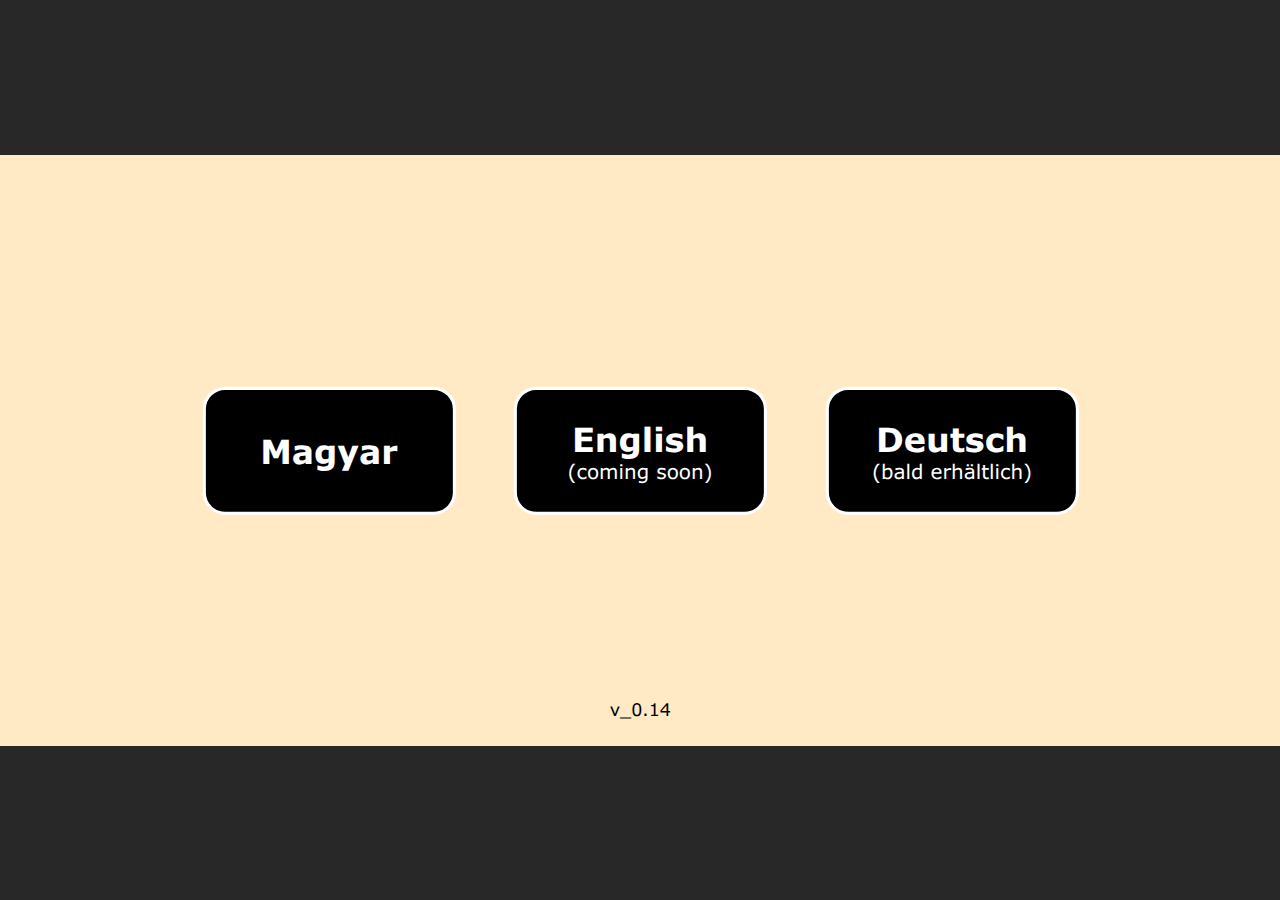
==== story.html @ 5051008b "v_0.14" ====
﻿<!doctype html>
<html lang="en-US">
<head>
  <meta charset="utf-8">
  <!-- Created using Storyline 360 x64 - http://www.articulate.com  -->
  <!-- version: 3.98.34222.0 -->
  <title>Drotvago_beta_v0.14</title>
  <meta http-equiv="x-ua-compatible" content="IE=edge"/>
  <meta name="viewport" content="width=device-width,initial-scale=1,user-scalable=no,shrink-to-fit=no,minimal-ui"/>
  <meta name="apple-mobile-web-app-capable" content="yes"/>
  <style>
    html, body { height: 100%; padding: 0; margin: 0 }
    #app { height: 100%; width: 100%; }
  </style>

  <script>
    window.DS = {};
    window.globals = {
      DATA_PATH_BASE: '',
      HAS_FRAME: true,
      HAS_SLIDE: true,

      lmsPresent: false,
      tinCanPresent: false,
      cmi5Present: false,
      aoSupport: false,
      scale: 'noscale',
      captureRc: false,
      browserSize: 'optimal',
      bgColor: '#282828',
      features: 'DropInAcc,DropInBase,DropInCore,DropInInteractions,DropInVideo,JsApiBasics,MathExpressions,MorphTransition,MultipleQuizTracking,SetFocusTrigger',
      themeName: 'unified',
      preloaderColor: '#FFFFFF',
      suppressAnalytics: false,
      productChannel: 'stable',
      publishSource: 'storyline',
      aid: 'aid|8b0be7cb-7fa3-4f53-8f64-cdc96b9ef255',
      cid: '648fe87a-e2c5-4969-a941-d6211c81d1a7',
      playerVersion: '3.98.34222.0',
      publishTimestamp: '2025-03-24T18:02:42.3605701Z',
      maxIosVideoElements: 10,
      connectionSettings: { message: 'You%20are%20offline.%20Trying%20to%20reconnect...', useDarkTheme: false, mode: 'disabled' },
      hasFeature: function(feature) {
        return this.features.split(',').includes(feature);
      },
      
      parseParams: function(qs) {
        if (window.globals.parsedParams != null) {
          return window.globals.parsedParams;
        }
        qs = (qs || window.location.search.substr(1)).split('+').join(' ');
        var params = {},
            tokens,
            re = /[?&]?([^=]+)=([^&]*)/g;

        while (tokens = re.exec(qs)) {
          params[decodeURIComponent(tokens[1]).trim()] =
            decodeURIComponent(tokens[2]).trim();
        }
        window.globals.parsedParams = params;
        return params;
      }

    };
  </script>
  <script>
    var isIe11 = ('ActiveXObject' in window || window.MSBlobBuilder != null)
      && window.msCrypto != null && !window.ActiveXObject;
    if (isIe11) {
      window.globals.unsupportedBrowser = true;
      document.write(atob('[base64]'));
    }
  </script>

  <script>
    if (window.globals.hasFeature('NewAiCourseTranslation')) {
      
      
    }
  </script>

  
  <script>window.THREE = { };</script>
  
</head>
<body style="background: #282828" class="cs-HTML theme-unified">
  <!-- 360 -->
  <script>!function(){var e,i=/iPhone/i,o=/iPod/i,n=/iPad/i,t=/\biOS-universal(?:.+)Mac\b/i,r=/\bAndroid(?:.+)Mobile\b/i,a=/Android/i,d=/(?:SD4930UR|\bSilk(?:.+)Mobile\b)/i,p=/Silk/i,l=/Windows Phone/i,u=/\bWindows(?:.+)ARM\b/i,b=/BlackBerry/i,s=/BB10/i,c=/Opera Mini/i,f=/\b(CriOS|Chrome)(?:.+)Mobile/i,h=/Mobile(?:.+)Firefox\b/i,v=function(e){return void 0!==e&&"MacIntel"===e.platform&&"number"==typeof e.maxTouchPoints&&e.maxTouchPoints>1&&"undefined"==typeof MSStream};e=function(e){var m={userAgent:"",platform:"",maxTouchPoints:0};e||"undefined"==typeof navigator?"string"==typeof e?m.userAgent=e:e&&e.userAgent&&(m={userAgent:e.userAgent,platform:e.platform,maxTouchPoints:e.maxTouchPoints||0}):m={userAgent:navigator.userAgent,platform:navigator.platform,maxTouchPoints:navigator.maxTouchPoints||0};var g=m.userAgent,y=g.split("[FBAN");void 0!==y[1]&&(g=y[0]),void 0!==(y=g.split("Twitter"))[1]&&(g=y[0]);var A=function(e){return function(i){return i.test(e)}}(g),w={apple:{phone:A(i)&&!A(l),ipod:A(o),tablet:!A(i)&&(A(n)||v(m))&&!A(l),universal:A(t),device:(A(i)||A(o)||A(n)||A(t)||v(m))&&!A(l)},amazon:{phone:A(d),tablet:!A(d)&&A(p),device:A(d)||A(p)},android:{phone:!A(l)&&A(d)||!A(l)&&A(r),tablet:!A(l)&&!A(d)&&!A(r)&&(A(p)||A(a)),device:!A(l)&&(A(d)||A(p)||A(r)||A(a))||A(/\bokhttp\b/i)},windows:{phone:A(l),tablet:A(u),device:A(l)||A(u)},other:{blackberry:A(b),blackberry10:A(s),opera:A(c),firefox:A(h),chrome:A(f),device:A(b)||A(s)||A(c)||A(h)||A(f)},any:!1,phone:!1,tablet:!1};return w.any=w.apple.device||w.android.device||w.windows.device||w.other.device,w.phone=w.apple.phone||w.android.phone||w.windows.phone,w.tablet=w.apple.tablet||w.android.tablet||w.windows.tablet,w}(),"object"==typeof exports&&"undefined"!=typeof module?module.exports=e:"function"==typeof define&&define.amd?define((function(){return e})):this.isMobile=e}();
    window.isMobile.apple.tablet = window.isMobile.apple.tablet ||
      (navigator.platform === 'MacIntel' && navigator.maxTouchPoints > 1);
    window.isMobile.apple.device = window.isMobile.apple.device || window.isMobile.apple.tablet;
    window.isMobile.tablet = window.isMobile.tablet || window.isMobile.apple.tablet;
    window.isMobile.any = window.isMobile.any || window.isMobile.apple.tablet;
  </script>

  <div id="focus-sink" tabindex="-1"></div>

  <div id="preso"></div>
  <script>
    (function() {

      var classTypes = [ 'desktop', 'mobile', 'phone', 'tablet' ];

      var addDeviceClasses = function(prefix, testObj) {
        var curr, i;
        for (i = 0; i < classTypes.length; i++) {
          curr = classTypes[i];
          if (testObj[curr]) {
            document.body.classList.add(prefix + curr);
          }
        }
      };

      var params = window.globals.parseParams(),
          isDevicePreview = params.devicepreview === '1',
          isPhoneOverride = params.deviceType === 'phone' || (isDevicePreview && params.phone == '1'),
          isTabletOverride = (params.deviceType === 'tablet' || isDevicePreview) && !isPhoneOverride,
          isMobileOverride = isPhoneOverride || isTabletOverride;

      var deviceView = {
        desktop: !window.isMobile.any && !isMobileOverride,
        mobile: window.isMobile.any || isMobileOverride,
        phone: isPhoneOverride || (window.isMobile.phone && !isTabletOverride),
        tablet: isTabletOverride || window.isMobile.tablet
      };

      window.globals.deviceView = deviceView;
      window.isMobile.desktop = !window.isMobile.any;
      window.isMobile.mobile = window.isMobile.any;

      addDeviceClasses('view-', deviceView);

    })();
  </script>
  
  <script src='story_content/triggers.js' type=text/javascript></script>
<script src='story_content/user.js' type=text/javascript></script>
  <div class="slide-loader"></div>

  <script>
    var doc = document, loader = doc.body.querySelector('.slide-loader'); [ 1, 2, 3 ].forEach(function(n) { var d = doc.createElement('div'); d.style.backgroundColor = window.globals.preloaderColor; d.classList.add('mobile-loader-dot'); d.classList.add('dot' + n); loader.appendChild(d); });
  </script>

  <div class="mobile-load-title-overlay" style="display: none">
    <div class="mobile-load-title">Drotvago_beta_v0.14</div>
  </div>

  <div class="mobile-chrome-warning"></div>

  
<style>
  .warn-connection-dialog {
    display: none;
    background: transparent;
    pointer-events: all;
    position: fixed;
    left: 0;
    top: 0;
    width: 100%;
    height: 100%;
    z-index: 999;
  }

  .warn-connection-content {
    pointer-events: all;
    border-radius: 4px;
    background: white;
    border: 1px solid #E7E7E7;
    color: #333333;
    box-shadow: 0 2px 4px rgba(0, 0, 0, 0.25);
    transition: all 150ms ease-out;
    position: absolute;
    white-space: nowrap;
  }

  .view-phone.is-landscape .warn-connection-content {
    left: 23px;
    bottom: 23px;
  }

  .view-tablet.is-landscape .warn-connection-content {
    left: 50%;
    top: 20px;
    transform: translateX(-50%);
  }

  .view-mobile.is-portrait .warn-connection-content {
    transform: translate(-50%, calc(-100% - 15px));
  }

  .warn-connection-content p {
    display: inline-block;
    margin: 0 8px 0 0;
    line-height: 33px;
    font-size: 11px;
  }

  .warn-connection-content svg {
    position: relative;
    vertical-align: middle;
    margin: 0 2px 2px 8px;
  }

  .view-desktop .warn-connection-content {
    left: 1.5em;
    bottom: 1.5em;
  }

  .view-desktop .warn-connection-content p {
    font-size: 1.1em;
  }

  .is-offline .warn-connection-dialog {
    display: block;
  }

  .is-offline .cs-panel * {
    pointer-events: none !important;
  }

  .is-offline .cs-panel {
    pointer-events: all !important;
  }

  .is-offline #nav-controls * {
    pointer-events: none !important;
  }

  .is-offline #nav-controls {
    pointer-events: all !important;
  }
</style>

<div class="warn-connection-dialog" role="alertdialog" aria-modal="true" tabindex="0" aria-labelledby="warn-connection-message">
  <div class="warn-connection-content">
    <svg width="17" height="15" viewBox="0 0 17 15" xmlns="http://www.w3.org/2000/svg">
      <path fill="#8F0000" stroke="white" d="M16.07,12.98 L15.88,12.23 L9.51,1.21 C8.97,0.26,7.6,0.26,7.06,1.21 L0.69,12.23 C0.15,13.16,0.81,14.36,1.91,14.36 H14.65 C15.47,14.36,16.05,13.7,16.07,12.98 Z"/>
      <path fill="white" stroke="white" d="M8.58,5.5 C8.35,5.28,8.5,5.35,8.21,5.32 C8.09,5.35,7.97,5.49,7.96,5.67 C7.97,5.79,7.98,5.92,7.98,6.04 L7.98,6.04 C7.99,6.17,8,6.31,8.01,6.43 L8.01,6.44 C8.03,6.92,8.06,7.41,8.09,7.9 L8.09,7.9 C8.12,8.39,8.14,8.88,8.17,9.37 C8.17,9.39,8.18,9.42,8.2,9.44 C8.23,9.46,8.25,9.47,8.28,9.47 C8.31,9.47,8.34,9.46,8.35,9.44 C8.37,9.43,8.38,9.4,8.39,9.35 L8.39,9.34 C8.39,9.24,8.4,9.15,8.4,9.05 L8.4,9.05 C8.41,8.96,8.41,8.86,8.42,8.75 C8.43,8.44,8.45,8.12,8.47,7.81 L8.47,7.81 C8.49,7.49,8.51,7.18,8.53,6.87 C8.55,6.46,8.56,6.05,8.59,5.64 L8.6,5.62 C8.6,5.57,8.59,5.53,8.58,5.5 L8.21,5.32 Z"/>
      <circle fill="white" stroke="white" cx="8.3" cy="11.35" r="0.3"/>
    </svg>
    <p id="warn-connection-message">You are offline. Trying to reconnect...</p>
  </div>
</div>

<script>
  (function() {
    window.DS.connection = {
      warningShown: false,
      assets: {},
      loadingAssetGroup: false,
      retryDelay: 500
    };

    var connectionSettings = window.globals.connectionSettings || {};

    var useConnectionMessages = window.AbortController != null &&
      window.location.protocol != 'file:' &&
      connectionSettings.mode === 'normal';

    window.DS.connection.useConnectionMessages = useConnectionMessages;

    var assetCount = 0;
    var checkLoadedId;


    if (useConnectionMessages && connectionSettings != null) {
      var contentEl = document.querySelector('.warn-connection-content');
      var messageEl = contentEl.querySelector('p');

      if (connectionSettings.useDarkTheme) {
        contentEl.style.borderColor = '#BABBBA';
        contentEl.style.backgroundColor = '#282828';
        contentEl.style.color = '#FFFFFF';
      }

      if (connectionSettings.message != null) {
        messageEl.textContent = window.decodeURIComponent(connectionSettings.message);
      }
    }

    function checkAssetsReady() {
      for (var i in DS.connection.assets) {
        if (!DS.connection.assets[i].success) {
          return false;
        }
      }
      return true;
    }

    function stopAssetGroup() {
      if (!useConnectionMessages) { return; }

      assetCount = 0;

      DS.connection.oldAssetGroup = DS.connection.assets;
      DS.connection.assets = {};
      DS.connection.loadingAssetGroup = false;
      clearInterval(checkLoadedId);
    }

    function startAssetGroup() {
      if (!useConnectionMessages) { return; }
      var ticks = 0;
      clearInterval(checkLoadedId);
      checkLoadedId = setInterval(function() {
        var loaded = 0;
        if (assetCount === 0 && loaded === 0) {
          clearInterval(checkLoadedId);
          return;
        }

        for (var i in DS.connection.assets) {
          if (DS.connection.assets[i].success) {
            loaded++;
          }
        }

        if (assetCount === loaded && checkAssetsReady()) {
          for (var i in DS.connection.assets) {
            if (DS.connection.assets[i].action) {
              DS.connection.assets[i].action();
            }
          }
          hideWarning();
          stopAssetGroup();
        }
      }, 100)
    }

    function requiredAsset(url, action, retry, type) {
      if (!useConnectionMessages) { return; }
      if (DS.connection.assets[url]) { return; }

      DS.connection.assets[url] = {
        success: false, action: action, retry: retry, type: type
      };
      assetCount = Object.keys(DS.connection.assets).length;
      if (!DS.connection.loadingAssetGroup) {
        startAssetGroup();
      }
      DS.connection.loadingAssetGroup = true;
    }

    function assetLoaded(url) {
      if (!useConnectionMessages) { return; }
      if (DS.connection.assets[url]) {
        DS.connection.assets[url].success = true;
      }
    }

    function assetFailed(url) {
      if (!useConnectionMessages) { return; }
      if (!DS.connection.assets[url]) {
        if (/\.js$/.test(url) && url.indexOf('transcripts') === -1) {
          setTimeout(function() {
            if (DS.connection.lastSlideLoaded != null) {
              DS.connection.lastSlideLoaded();
            }
          }, DS.connection.retryDelay);
        }
        return;
      }
      if (!DS.connection.warningShown) { showWarning(); }
      if (DS.connection.assets[url].retry) {
        setTimeout(function() {
          if (!DS.connection.assets[url].success) {
            DS.connection.assets[url].retry()
          }
        }, DS.connection.retryDelay);
      }
    }

    function hideWarning() {
      document.body.classList.remove('is-offline');
      DS.connection.warningShown = false;
      enableKeys();
    }
    DS.connection.hideWarning = hideWarning

    function showWarning(btn) {
      document.body.classList.add('is-offline')
      DS.connection.warningShown = true;
      updateWarningPosition();
      disableKeys();
    }

    function updateWarningPosition() {
      if (!DS.connection.warningShown) {
        return;
      }

      var isPortrait = document.body.classList.contains('is-portrait');
      var isMobile = document.body.classList.contains('view-mobile');
      var warningEl = document.querySelector('.warn-connection-content');

      if (isPortrait && isMobile) {
        var slide = document.querySelector('.primary-slide');
        var slideRect = slide != null
          ? slide.getBoundingClientRect()
          : { top: window.innerHeight, left: 0, width: window.innerWidth };

        warningEl.style.top = `${slideRect.top}px`
        warningEl.style.left = `${slideRect.left + slideRect.width / 2}px`
      } else {
        warningEl.style.top = null;
        warningEl.style.left = null;
      }

      window.requestAnimationFrame(updateWarningPosition);
    }

    function onDisableKeyDown(e) {
      e.preventDefault();
      e.stopImmediatePropagation();
    }

    function onDisableKeyUp(e) {
      e.preventDefault();
      e.stopImmediatePropagation();
    }

    var accStyle = document.createElement('style');
    var warnDialogEl = document.querySelector('.warn-connection-dialog');

    function disableKeys() {
      if (DS.views && DS.views.nsStack && DS.views.nsStack.length === 1) {
        DS.views.nsStack[0].tabReachable = false
        DS.views.nsStack[0].updateTabIndex(true, true);
      }

      accStyle.innerHTML = '.acc-shadow-dom { display: none; }';
      document.body.appendChild(accStyle);

      warnDialogEl.parentNode.append(warnDialogEl);
      warnDialogEl.focus();
    }

    function enableKeys() {
      accStyle.remove();
      if (DS.views && DS.views.nsStack && DS.views.nsStack.length === 1 && DS.views.nsStack[0].name === '_frame') {
        DS.views.nsStack[0].tabReachable = true;
        DS.views.nsStack[0].updateTabIndex();
      }
    }

    // these will all be noops if the feature flag isn't set in
    // the data and `window.globals.features`
    DS.connection.requiredAsset = requiredAsset;
    DS.connection.assetLoaded = assetLoaded;
    DS.connection.assetFailed = assetFailed;
    DS.connection.stopAssetGroup = stopAssetGroup;
    DS.connection.startAssetGroup = startAssetGroup;
  })();
</script>


  <script>
    
    if (window.autoSpider && window.vInterfaceObject) {
      document.querySelector('.mobile-load-title-overlay').style.display = 'none';
    }
  </script>

  

  <link rel="stylesheet" href="html5/data/css/output.min.css" data-noprefix/>
</body>
<script src="html5/lib/scripts/bootstrapper.min.js"></script>
</html>
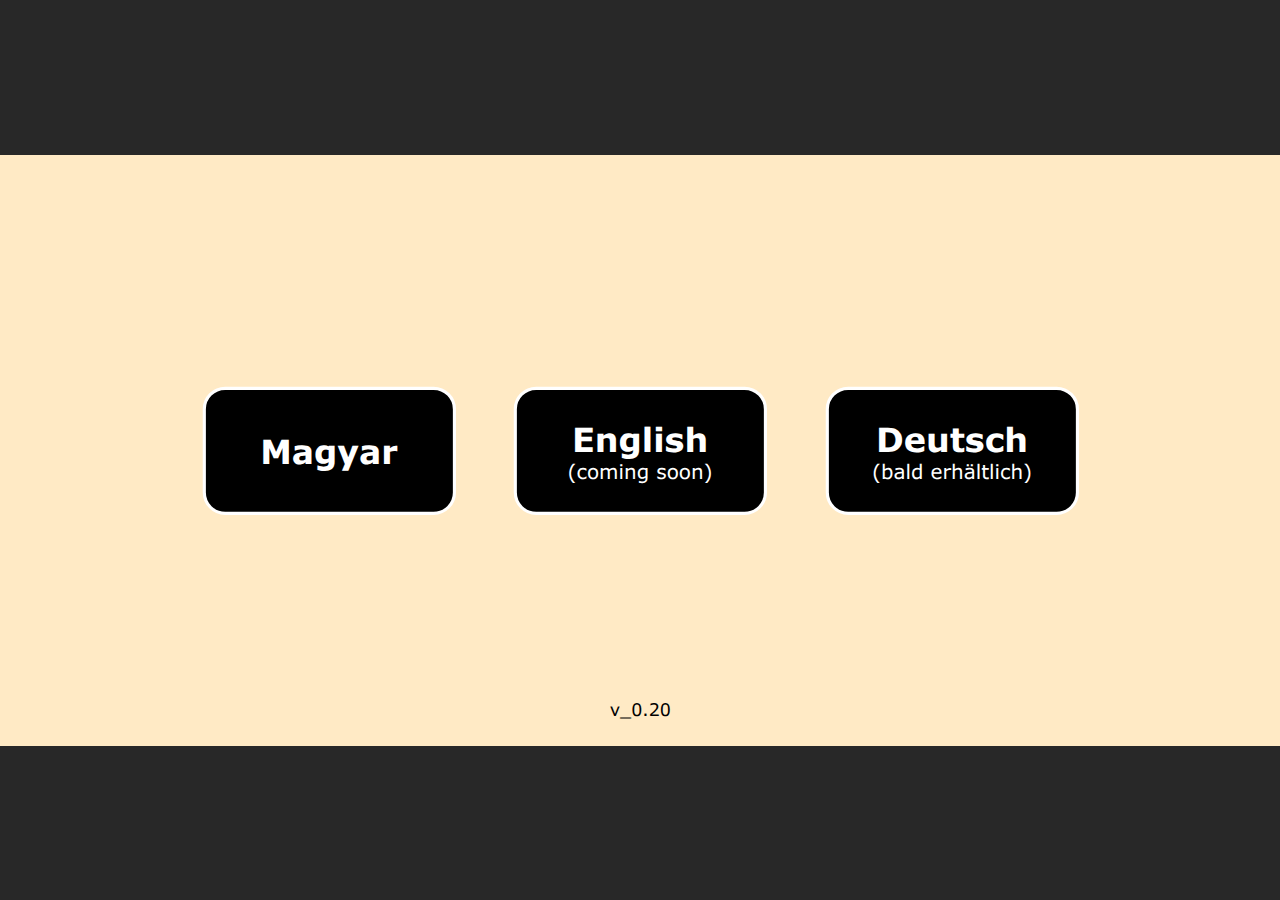
==== commit e6154ba3: "v_0.20" ====
--- a/story.html
+++ b/story.html
@@ -3,8 +3,8 @@
 <head>
   <meta charset="utf-8">
   <!-- Created using Storyline 360 x64 - http://www.articulate.com  -->
-  <!-- version: 3.98.34222.0 -->
-  <title>Drotvago_beta_v0.14</title>
+  <!-- version: 3.98.34263.0 -->
+  <title>Drotvago_beta_v0.20</title>
   <meta http-equiv="x-ua-compatible" content="IE=edge"/>
   <meta name="viewport" content="width=device-width,initial-scale=1,user-scalable=no,shrink-to-fit=no,minimal-ui"/>
   <meta name="apple-mobile-web-app-capable" content="yes"/>
@@ -36,8 +36,8 @@
       publishSource: 'storyline',
       aid: 'aid|8b0be7cb-7fa3-4f53-8f64-cdc96b9ef255',
       cid: '648fe87a-e2c5-4969-a941-d6211c81d1a7',
-      playerVersion: '3.98.34222.0',
-      publishTimestamp: '2025-03-24T18:02:42.3605701Z',
+      playerVersion: '3.98.34263.0',
+      publishTimestamp: '2025-03-27T17:59:19.9072268Z',
       maxIosVideoElements: 10,
       connectionSettings: { message: 'You%20are%20offline.%20Trying%20to%20reconnect...', useDarkTheme: false, mode: 'disabled' },
       hasFeature: function(feature) {
@@ -142,7 +142,7 @@
   </script>
 
   <div class="mobile-load-title-overlay" style="display: none">
-    <div class="mobile-load-title">Drotvago_beta_v0.14</div>
+    <div class="mobile-load-title">Drotvago_beta_v0.20</div>
   </div>
 
   <div class="mobile-chrome-warning"></div>
--- a/html5/data/css/output.min.css
+++ b/html5/data/css/output.min.css
@@ -1,48 +1,60 @@
 @font-face {
-  font-family: 'LatoBold Charset1_ Bold90657E5D';
+  font-family: 'LatoBold Charset1_ BoldAAB46901';
   src: url('[data-uri]');
   font-style: normal;
   font-weight: normal;
 }
 @font-face {
-  font-family: 'Lato Charset1_ 5gOsyVMq567D6325';
+  font-family: 'Lato Charset1_ 6E1JVYzE889F4CE3';
   src: url('[data-uri]');
   font-style: normal;
   font-weight: normal;
 }
 @font-face {
-  font-family: 'VerdanaBold CharsetBoldA1E8A81A';
-  src: url('[data-uri]');
-  font-style: normal;
-  font-weight: normal;
-}
-@font-face {
-  font-family: 'Verdana Charset1_ 6qyNME76F0A8D';
-  src: url('[data-uri]');
-  font-style: normal;
-  font-weight: normal;
-}
-@font-face {
-  font-family: 'Arial Charset1_ 63xG9FI4BD82B24';
+  font-family: 'VerdanaBold CharsetBoldF4AD9B06';
+  src: url('[data-uri]');
+  font-style: normal;
+  font-weight: normal;
+}
+@font-face {
+  font-family: 'Verdana Charset1_ 5WFqd5C554137';
+  src: url('[data-uri]');
+  font-style: normal;
+  font-weight: normal;
+}
+@font-face {
+  font-family: 'Arial Charset1_ 5eCgq3758C4BA06';
   src: url('[data-uri]');
   font-style: normal;
   font-weight: normal;
 }
 @font-face {
-  font-family: 'Cascadia Mono PL Light 8A3A669A';
-  src: url('[data-uri]');
-  font-style: normal;
-  font-weight: normal;
-}
-@font-face {
-  font-family: 'Cascadia Mono PL SeBold23016454';
-  src: url('[data-uri]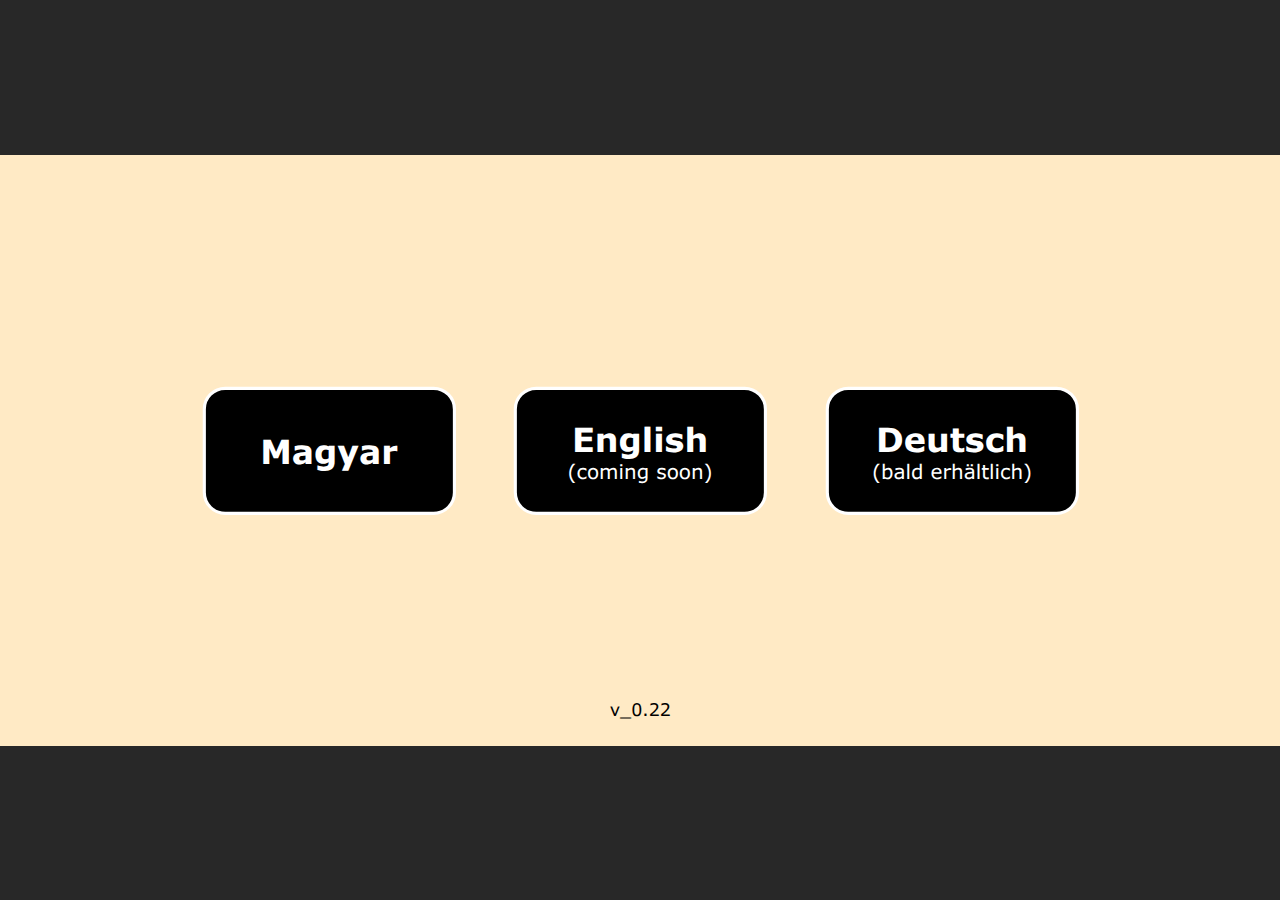
==== commit c5800a28: "v_0.22" ====
--- a/story.html
+++ b/story.html
@@ -4,7 +4,7 @@
   <meta charset="utf-8">
   <!-- Created using Storyline 360 x64 - http://www.articulate.com  -->
   <!-- version: 3.98.34263.0 -->
-  <title>Drotvago_beta_v0.20</title>
+  <title>Drotvago_beta_v0.22</title>
   <meta http-equiv="x-ua-compatible" content="IE=edge"/>
   <meta name="viewport" content="width=device-width,initial-scale=1,user-scalable=no,shrink-to-fit=no,minimal-ui"/>
   <meta name="apple-mobile-web-app-capable" content="yes"/>
@@ -37,7 +37,7 @@
       aid: 'aid|8b0be7cb-7fa3-4f53-8f64-cdc96b9ef255',
       cid: '648fe87a-e2c5-4969-a941-d6211c81d1a7',
       playerVersion: '3.98.34263.0',
-      publishTimestamp: '2025-03-27T17:59:19.9072268Z',
+      publishTimestamp: '2025-03-28T13:00:45.0977732Z',
       maxIosVideoElements: 10,
       connectionSettings: { message: 'You%20are%20offline.%20Trying%20to%20reconnect...', useDarkTheme: false, mode: 'disabled' },
       hasFeature: function(feature) {
@@ -142,7 +142,7 @@
   </script>
 
   <div class="mobile-load-title-overlay" style="display: none">
-    <div class="mobile-load-title">Drotvago_beta_v0.20</div>
+    <div class="mobile-load-title">Drotvago_beta_v0.22</div>
   </div>
 
   <div class="mobile-chrome-warning"></div>
--- a/html5/data/css/output.min.css
+++ b/html5/data/css/output.min.css
@@ -1,59 +1,59 @@
 @font-face {
-  font-family: 'LatoBold Charset1_ BoldAAB46901';
+  font-family: 'LatoBold Charset1_ Bold3E57F896';
   src: url('[data-uri]');
   font-style: normal;
   font-weight: normal;
 }
 @font-face {
-  font-family: 'Lato Charset1_ 6E1JVYzE889F4CE3';
+  font-family: 'Lato Charset1_ 6fVT1Sxj798BF2BB';
   src: url('[data-uri]');
   font-style: normal;
   font-weight: normal;
 }
 @font-face {
-  font-family: 'VerdanaBold CharsetBoldF4AD9B06';
-  src: url('[data-uri]');
-  font-style: normal;
-  font-weight: normal;
-}
-@font-face {
-  font-family: 'Verdana Charset1_ 5WFqd5C554137';
+  font-family: 'VerdanaBold CharsetBold88C555F1';
+  src: url('[data-uri]');
+  font-style: normal;
+  font-weight: normal;
+}
+@font-face {
+  font-family: 'Verdana Charset1_ 6k1HI07609623';
   src: url('[data-uri]');
   font-style: normal;
   font-weight: normal;
 }
 @font-face {
-  font-family: 'Arial Charset1_ 5eCgq3758C4BA06';
+  font-family: 'Arial Charset1_ 62tgLz377BEB503';
   src: url('[data-uri]');
   font-style: normal;
   font-weight: normal;
 }
 @font-face {
-  font-family: 'Cascadia Mono PL Light 41AF127A';
+  font-family: 'Cascadia Mono PL Light 5E133F2D';
   src: url('[data-uri]');
   font-style: normal;
   font-weight: normal;
 }
 @font-face {
-  font-family: 'Cascadia Mono PL SeBoldBD102BAB';
+  font-family: 'Cascadia Mono PL SeBold1428F26D';
   src: url('[data-uri]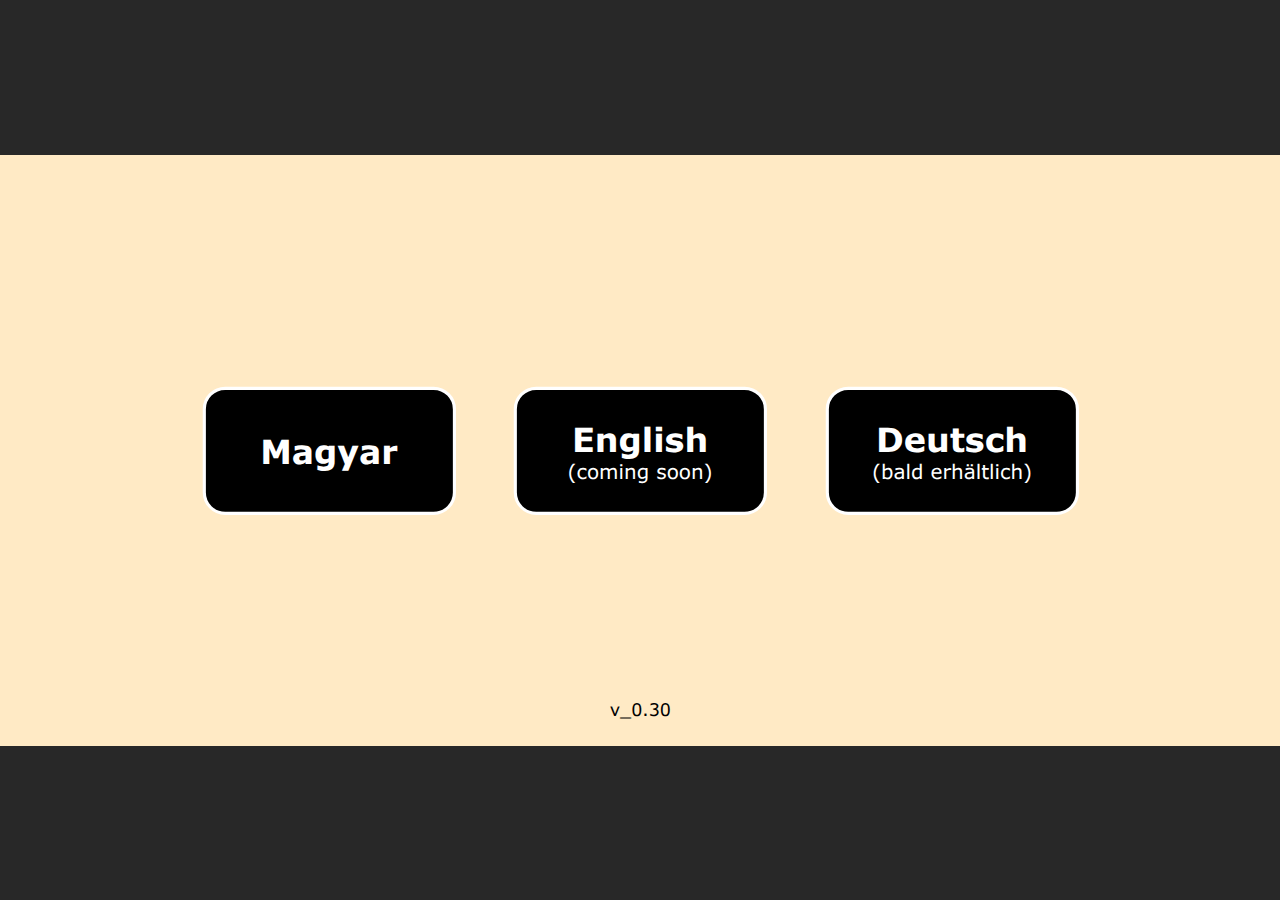
==== commit a2cfe6d0: "v_0.30" ====
--- a/story.html
+++ b/story.html
@@ -4,7 +4,7 @@
   <meta charset="utf-8">
   <!-- Created using Storyline 360 x64 - http://www.articulate.com  -->
   <!-- version: 3.98.34263.0 -->
-  <title>Drotvago_beta_v0.22</title>
+  <title>Drotvago_beta_v0.30</title>
   <meta http-equiv="x-ua-compatible" content="IE=edge"/>
   <meta name="viewport" content="width=device-width,initial-scale=1,user-scalable=no,shrink-to-fit=no,minimal-ui"/>
   <meta name="apple-mobile-web-app-capable" content="yes"/>
@@ -37,7 +37,7 @@
       aid: 'aid|8b0be7cb-7fa3-4f53-8f64-cdc96b9ef255',
       cid: '648fe87a-e2c5-4969-a941-d6211c81d1a7',
       playerVersion: '3.98.34263.0',
-      publishTimestamp: '2025-03-28T13:00:45.0977732Z',
+      publishTimestamp: '2025-04-07T17:00:57.7758468Z',
       maxIosVideoElements: 10,
       connectionSettings: { message: 'You%20are%20offline.%20Trying%20to%20reconnect...', useDarkTheme: false, mode: 'disabled' },
       hasFeature: function(feature) {
@@ -142,7 +142,7 @@
   </script>
 
   <div class="mobile-load-title-overlay" style="display: none">
-    <div class="mobile-load-title">Drotvago_beta_v0.22</div>
+    <div class="mobile-load-title">Drotvago_beta_v0.30</div>
   </div>
 
   <div class="mobile-chrome-warning"></div>
--- a/html5/data/css/output.min.css
+++ b/html5/data/css/output.min.css
@@ -1,59 +1,71 @@
 @font-face {
-  font-family: 'LatoBold Charset1_ Bold3E57F896';
+  font-family: 'LatoBold Charset1_ BoldC6EA6678';
   src: url('[data-uri]');
   font-style: normal;
   font-weight: normal;
 }
 @font-face {
-  font-family: 'Lato Charset1_ 6fVT1Sxj798BF2BB';
+  font-family: 'Lato Charset1_ 63HnkxsEEC0A1712';
   src: url('[data-uri]');
   font-style: normal;
   font-weight: normal;
 }
 @font-face {
-  font-family: 'VerdanaBold CharsetBold88C555F1';
+  font-family: 'VerdanaBold CharsetBold2A924ED3';
   src: url('[data-uri]');
   font-style: normal;
   font-weight: normal;
 }
 @font-face {
-  font-family: 'Verdana Charset1_ 6k1HI07609623';
-  src: url('[data-uri]');
-  font-style: normal;
-  font-weight: normal;
-}
-@font-face {
-  font-family: 'Arial Charset1_ 62tgLz377BEB503';
+  font-family: 'Verdana Charset1_ 62uiL057D1127';
+  src: url('[data-uri]');
+  font-style: normal;
+  font-weight: normal;
+}
+@font-face {
+  font-family: 'Cascadia Mono PL LiBoldF8252C10';
+  src: url('[data-uri]');
+  font-style: normal;
+  font-weight: normal;
+}
+@font-face {
+  font-family: 'Cascadia Mono PL Light E113B971';
+  src: url('[data-uri]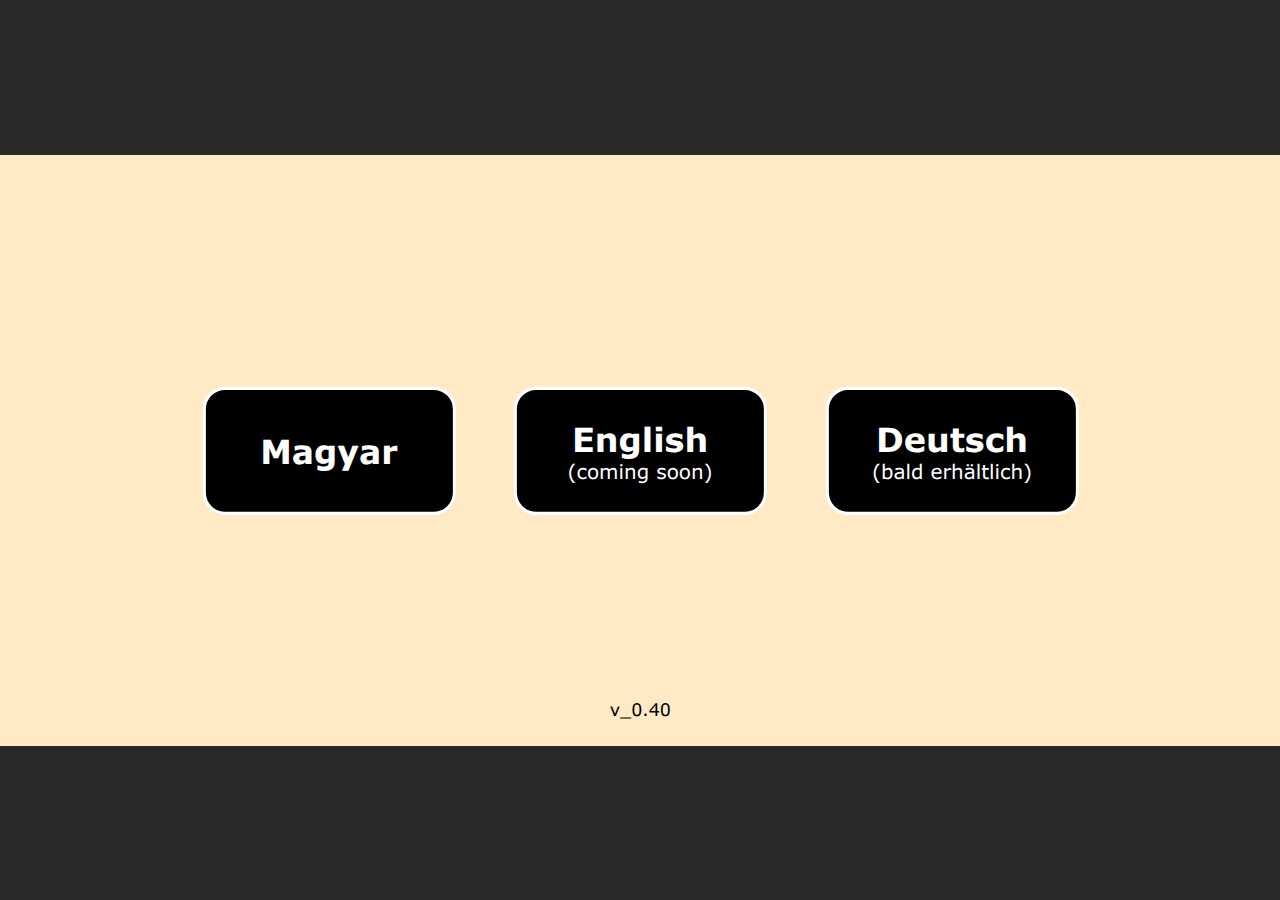
==== commit 5607f2e6: "v_0.40" ====
--- a/story.html
+++ b/story.html
@@ -4,7 +4,7 @@
   <meta charset="utf-8">
   <!-- Created using Storyline 360 x64 - http://www.articulate.com  -->
   <!-- version: 3.98.34263.0 -->
-  <title>Drotvago_beta_v0.30</title>
+  <title>Drotvago_beta_v0.40</title>
   <meta http-equiv="x-ua-compatible" content="IE=edge"/>
   <meta name="viewport" content="width=device-width,initial-scale=1,user-scalable=no,shrink-to-fit=no,minimal-ui"/>
   <meta name="apple-mobile-web-app-capable" content="yes"/>
@@ -37,7 +37,7 @@
       aid: 'aid|8b0be7cb-7fa3-4f53-8f64-cdc96b9ef255',
       cid: '648fe87a-e2c5-4969-a941-d6211c81d1a7',
       playerVersion: '3.98.34263.0',
-      publishTimestamp: '2025-04-07T17:00:57.7758468Z',
+      publishTimestamp: '2025-04-09T07:41:31.5195008Z',
       maxIosVideoElements: 10,
       connectionSettings: { message: 'You%20are%20offline.%20Trying%20to%20reconnect...', useDarkTheme: false, mode: 'disabled' },
       hasFeature: function(feature) {
@@ -142,7 +142,7 @@
   </script>
 
   <div class="mobile-load-title-overlay" style="display: none">
-    <div class="mobile-load-title">Drotvago_beta_v0.30</div>
+    <div class="mobile-load-title">Drotvago_beta_v0.40</div>
   </div>
 
   <div class="mobile-chrome-warning"></div>
--- a/html5/data/css/output.min.css
+++ b/html5/data/css/output.min.css
@@ -1,71 +1,71 @@
 @font-face {
-  font-family: 'LatoBold Charset1_ BoldC6EA6678';
+  font-family: 'LatoBold Charset1_ Bold441B2AAB';
   src: url('[data-uri]');
   font-style: normal;
   font-weight: normal;
 }
 @font-face {
-  font-family: 'Lato Charset1_ 63HnkxsEEC0A1712';
+  font-family: 'Lato Charset1_ 6aDY9NKs548E70A4';
   src: url('[data-uri]');
   font-style: normal;
   font-weight: normal;
 }
 @font-face {
-  font-family: 'VerdanaBold CharsetBold2A924ED3';
+  font-family: 'VerdanaBold CharsetBold440D81D3';
   src: url('[data-uri]');
   font-style: normal;
   font-weight: normal;
 }
 @font-face {
-  font-family: 'Verdana Charset1_ 62uiL057D1127';
-  src: url('[data-uri]');
-  font-style: normal;
-  font-weight: normal;
-}
-@font-face {
-  font-family: 'Cascadia Mono PL LiBoldF8252C10';
+  font-family: 'Verdana Charset1_ 5Y4IA10EBA7AD';
+  src: url('[data-uri]');
+  font-style: normal;
+  font-weight: normal;
+}
+@font-face {
+  font-family: 'Cascadia Mono PL LiBoldF05FC9E0';
   src: url('[data-uri]');
   font-style: normal;
   font-weight: normal;
 }
 @font-face {
-  font-family: 'Cascadia Mono PL Light E113B971';
+  font-family: 'Cascadia Mono PL Light 09F5C7D8';
   src: url('[data-uri]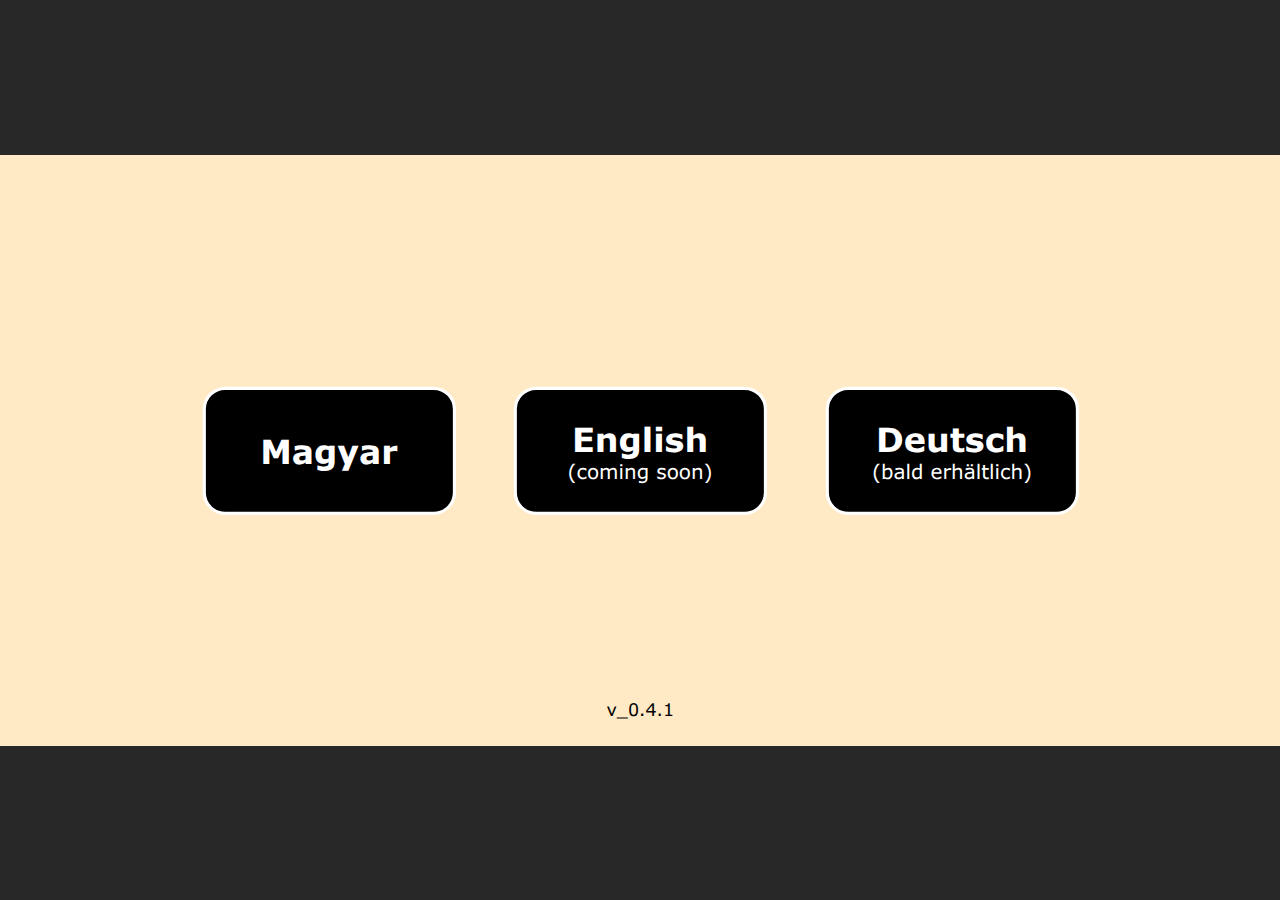
==== commit 900279a3: "v_0.4.1" ====
--- a/story.html
+++ b/story.html
@@ -4,7 +4,7 @@
   <meta charset="utf-8">
   <!-- Created using Storyline 360 x64 - http://www.articulate.com  -->
   <!-- version: 3.98.34263.0 -->
-  <title>Drotvago_beta_v0.40</title>
+  <title>Drotvago_beta_v0.4.1</title>
   <meta http-equiv="x-ua-compatible" content="IE=edge"/>
   <meta name="viewport" content="width=device-width,initial-scale=1,user-scalable=no,shrink-to-fit=no,minimal-ui"/>
   <meta name="apple-mobile-web-app-capable" content="yes"/>
@@ -37,7 +37,7 @@
       aid: 'aid|8b0be7cb-7fa3-4f53-8f64-cdc96b9ef255',
       cid: '648fe87a-e2c5-4969-a941-d6211c81d1a7',
       playerVersion: '3.98.34263.0',
-      publishTimestamp: '2025-04-09T07:41:31.5195008Z',
+      publishTimestamp: '2025-04-09T14:17:51.5552430Z',
       maxIosVideoElements: 10,
       connectionSettings: { message: 'You%20are%20offline.%20Trying%20to%20reconnect...', useDarkTheme: false, mode: 'disabled' },
       hasFeature: function(feature) {
@@ -142,7 +142,7 @@
   </script>
 
   <div class="mobile-load-title-overlay" style="display: none">
-    <div class="mobile-load-title">Drotvago_beta_v0.40</div>
+    <div class="mobile-load-title">Drotvago_beta_v0.4.1</div>
   </div>
 
   <div class="mobile-chrome-warning"></div>
--- a/html5/data/css/output.min.css
+++ b/html5/data/css/output.min.css
@@ -1,71 +1,71 @@
 @font-face {
-  font-family: 'LatoBold Charset1_ Bold441B2AAB';
+  font-family: 'LatoBold Charset1_ BoldC8F93D34';
   src: url('[data-uri]');
   font-style: normal;
   font-weight: normal;
 }
 @font-face {
-  font-family: 'Lato Charset1_ 6aDY9NKs548E70A4';
+  font-family: 'Lato Charset1_ 63HPs1JM7E1C930C';
   src: url('[data-uri]');
   font-style: normal;
   font-weight: normal;
 }
 @font-face {
-  font-family: 'VerdanaBold CharsetBold440D81D3';
+  font-family: 'VerdanaBold CharsetBoldD32D348C';
   src: url('[data-uri]');
   font-style: normal;
   font-weight: normal;
 }
 @font-face {
-  font-family: 'Verdana Charset1_ 5Y4IA10EBA7AD';
+  font-family: 'Verdana Charset1_ 63kVqF93B477A';
   src: url('[data-uri]');
   font-style: normal;
   font-weight: normal;
 }
 @font-face {
-  font-family: 'Cascadia Mono PL LiBoldF05FC9E0';
+  font-family: 'Cascadia Mono PL LiBold09C66365';
   src: url('[data-uri]');
   font-style: normal;
   font-weight: normal;
 }
 @font-face {
-  font-family: 'Cascadia Mono PL Light 09F5C7D8';
+  font-family: 'Cascadia Mono PL Light C9E45888';
   src: url('[data-uri]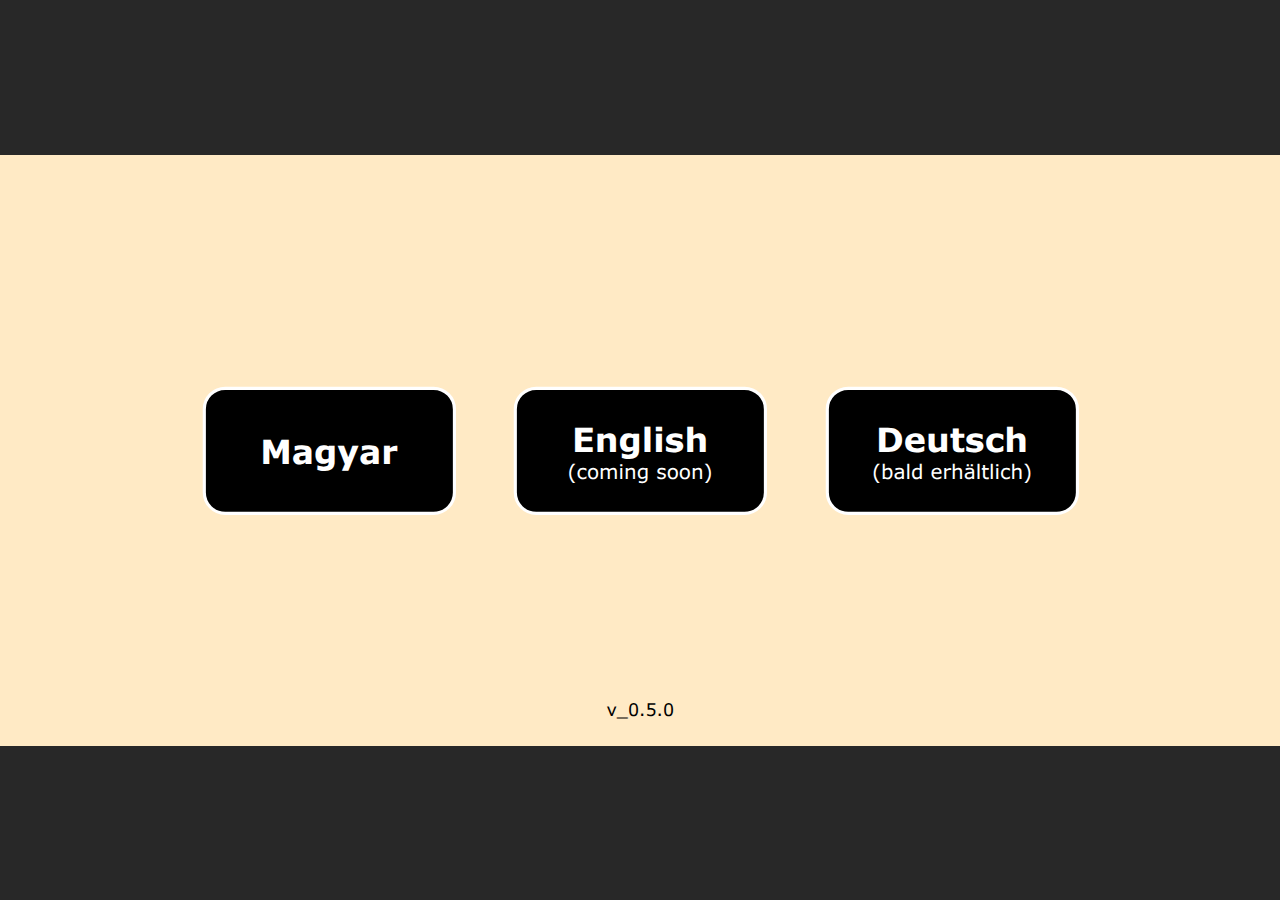
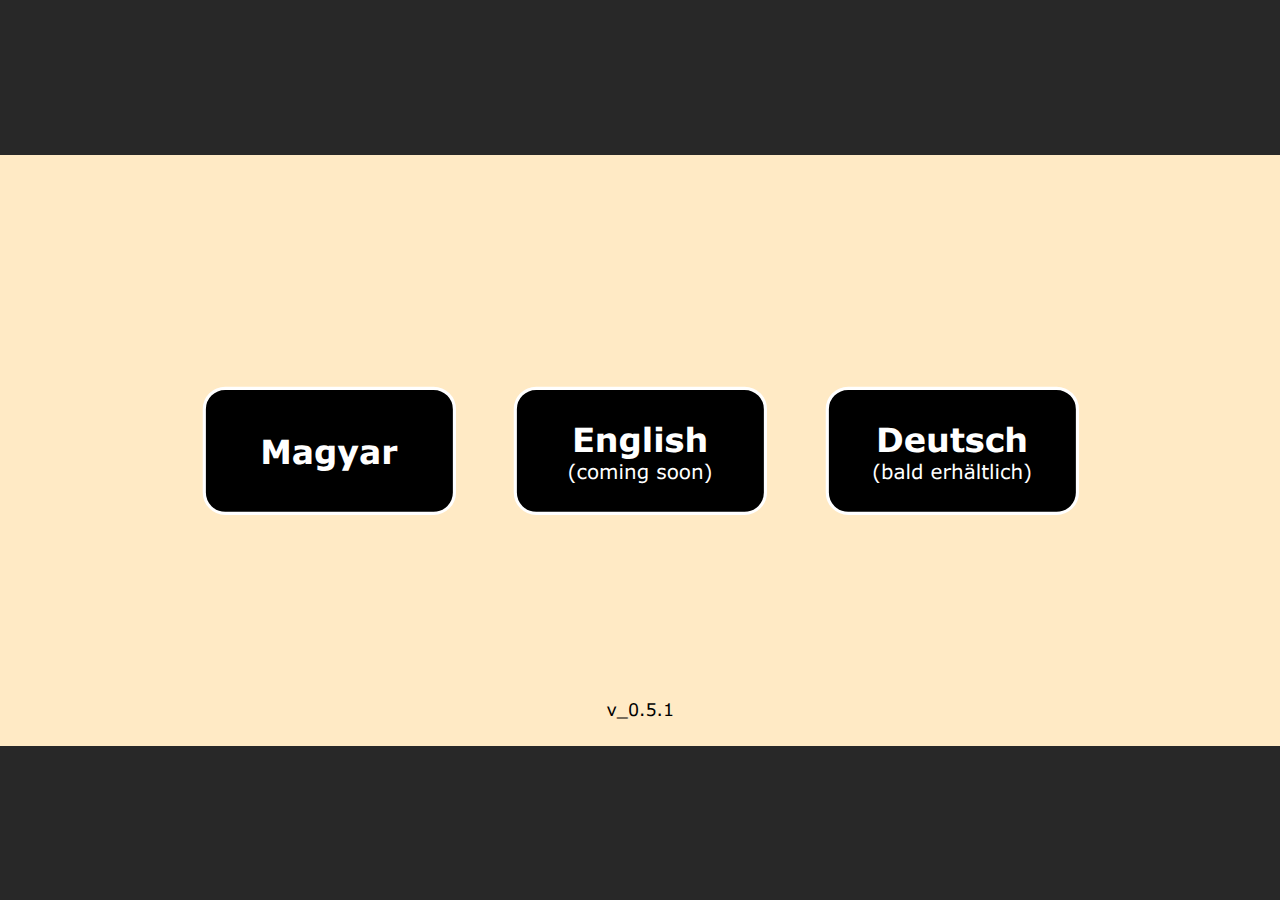
